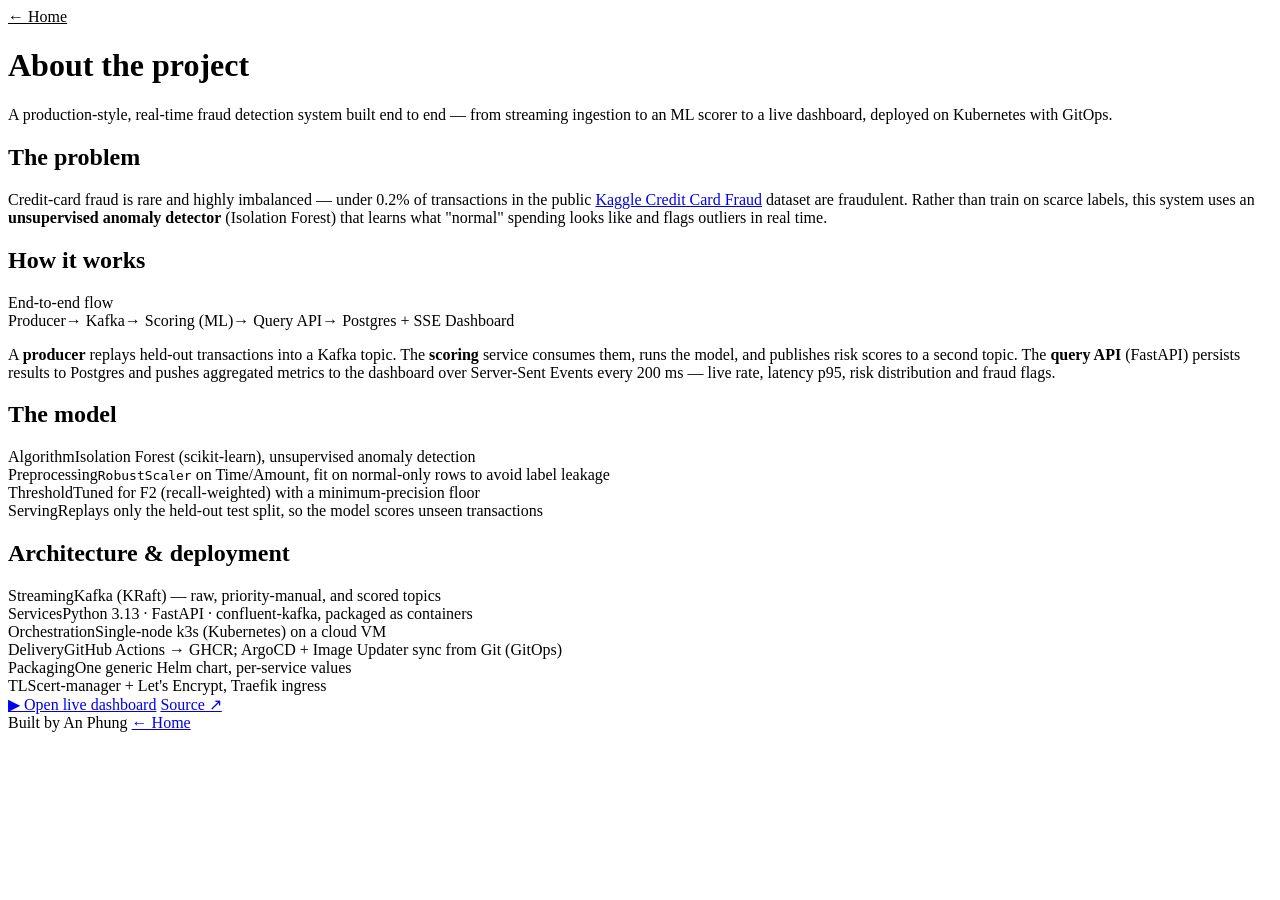
==== query_api/static/about.html @ 63abc760 "feat(landing): add landing + about pages, tidy demo dashboard - add / and /about routes with dark-bl" ====
<!DOCTYPE html>
<html lang="en">
<head>
<meta charset="UTF-8">
<meta name="viewport" content="width=device-width, initial-scale=1.0">
<title>About — Fraud Detection Pipeline</title>
<link rel="preconnect" href="https://fonts.googleapis.com">
<link rel="preconnect" href="https://fonts.gstatic.com" crossorigin>
<link href="https://fonts.googleapis.com/css2?family=JetBrains+Mono:wght@400;500;700&display=swap" rel="stylesheet">
<link rel="stylesheet" href="/static/site.css">
</head>
<body>
<div class="wrap">
  <div class="status"><span class="dot"></span> <a class="inline" href="/" style="border:none;color:inherit">← Home</a></div>

  <h1>About the <span class="hl">project</span></h1>
  <p class="tagline">
    A production-style, real-time fraud detection system built end to end — from streaming
    ingestion to an ML scorer to a live dashboard, deployed on Kubernetes with GitOps.
  </p>

  <h2>The problem</h2>
  <p>
    Credit-card fraud is rare and highly imbalanced — under 0.2% of transactions in the
    public <a class="inline" href="https://www.kaggle.com/datasets/mlg-ulb/creditcardfraud" target="_blank" rel="noopener">Kaggle Credit Card Fraud</a>
    dataset are fraudulent. Rather than train on scarce labels, this system uses an
    <strong>unsupervised anomaly detector</strong> (Isolation Forest) that learns what
    "normal" spending looks like and flags outliers in real time.
  </p>

  <h2>How it works</h2>
  <div class="flow" style="margin-top:0">
    <div class="flow-label">End-to-end flow</div>
    <div class="pipe">
      <span class="node">Producer</span><span class="arrow">→</span>
      <span class="node">Kafka</span><span class="arrow">→</span>
      <span class="node">Scoring (ML)</span><span class="arrow">→</span>
      <span class="node">Query API</span><span class="arrow">→</span>
      <span class="node">Postgres + SSE Dashboard</span>
    </div>
  </div>
  <p style="margin-top:16px">
    A <strong>producer</strong> replays held-out transactions into a Kafka topic. The
    <strong>scoring</strong> service consumes them, runs the model, and publishes risk
    scores to a second topic. The <strong>query API</strong> (FastAPI) persists results to
    Postgres and pushes aggregated metrics to the dashboard over Server-Sent Events every
    200&nbsp;ms — live rate, latency p95, risk distribution and fraud flags.
  </p>

  <h2>The model</h2>
  <div class="rows">
    <div class="row"><span class="k">Algorithm</span><span class="v">Isolation Forest (scikit-learn), unsupervised anomaly detection</span></div>
    <div class="row"><span class="k">Preprocessing</span><span class="v"><code>RobustScaler</code> on Time/Amount, fit on normal-only rows to avoid label leakage</span></div>
    <div class="row"><span class="k">Threshold</span><span class="v">Tuned for F2 (recall-weighted) with a minimum-precision floor</span></div>
    <div class="row"><span class="k">Serving</span><span class="v">Replays only the held-out test split, so the model scores unseen transactions</span></div>
  </div>

  <h2>Architecture &amp; deployment</h2>
  <div class="rows">
    <div class="row"><span class="k">Streaming</span><span class="v">Kafka (KRaft) — raw, priority-manual, and scored topics</span></div>
    <div class="row"><span class="k">Services</span><span class="v">Python 3.13 · FastAPI · confluent-kafka, packaged as containers</span></div>
    <div class="row"><span class="k">Orchestration</span><span class="v">Single-node k3s (Kubernetes) on a cloud VM</span></div>
    <div class="row"><span class="k">Delivery</span><span class="v">GitHub Actions → GHCR; ArgoCD + Image Updater sync from Git (GitOps)</span></div>
    <div class="row"><span class="k">Packaging</span><span class="v">One generic Helm chart, per-service values</span></div>
    <div class="row"><span class="k">TLS</span><span class="v">cert-manager + Let's Encrypt, Traefik ingress</span></div>
  </div>

  <div class="cta">
    <a class="btn btn-primary" href="/demo">▶ Open live dashboard</a>
    <a class="btn btn-ghost" href="https://github.com/anthu2708/fraud-detection" target="_blank" rel="noopener">Source ↗</a>
  </div>

  <footer>
    <span>Built by An Phung</span>
    <span><a href="/">← Home</a></span>
  </footer>
</div>
</body>
</html>
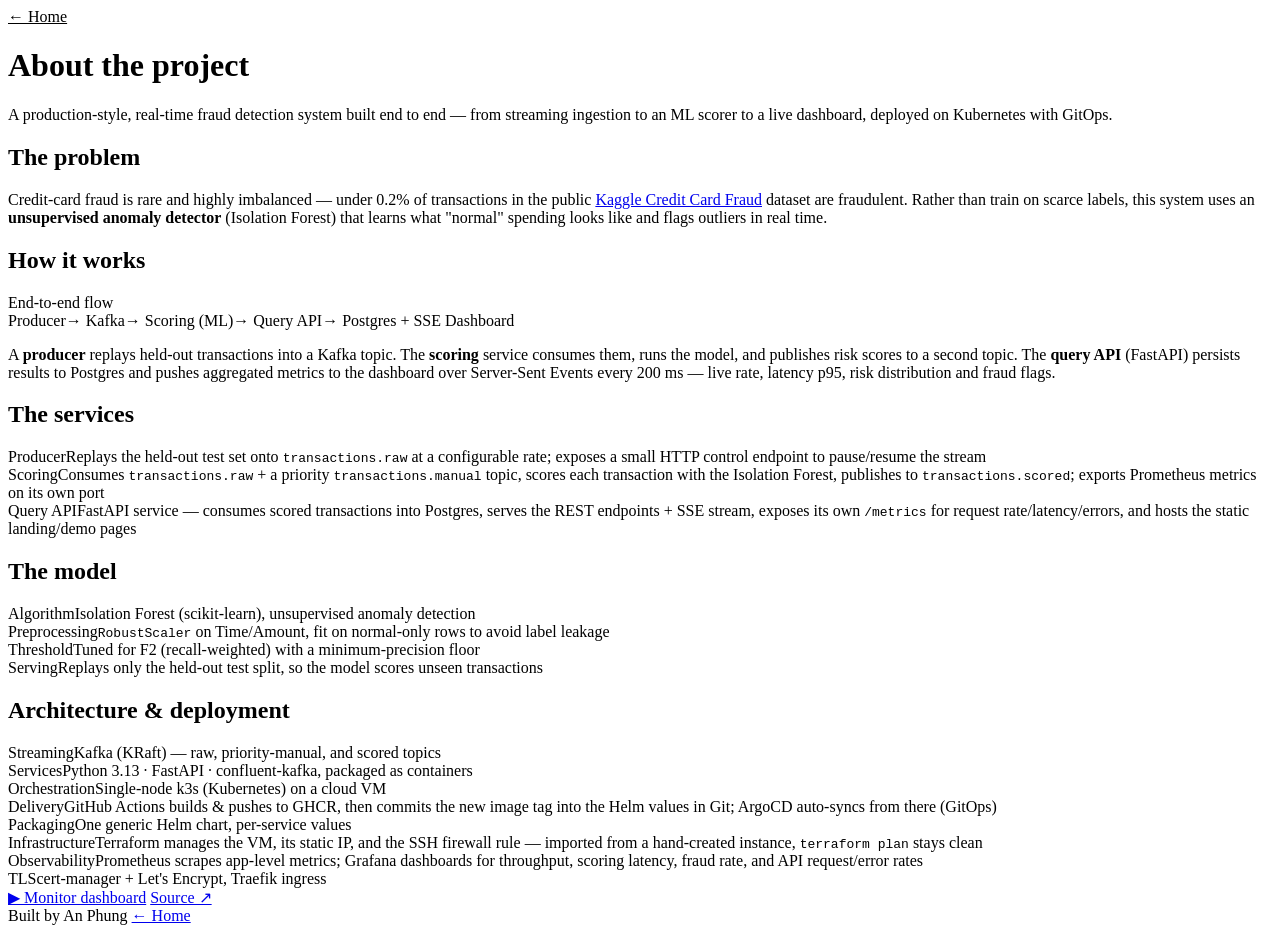
==== commit ef6ed297: "docs(about): per-service breakdown, fix stale ArgoCD claim, add Terraform+observability - Added "The" ====
--- a/query_api/static/about.html
+++ b/query_api/static/about.html
@@ -47,6 +47,13 @@
     200&nbsp;ms — live rate, latency p95, risk distribution and fraud flags.
   </p>
 
+  <h2>The services</h2>
+  <div class="rows">
+    <div class="row"><span class="k">Producer</span><span class="v">Replays the held-out test set onto <code>transactions.raw</code> at a configurable rate; exposes a small HTTP control endpoint to pause/resume the stream</span></div>
+    <div class="row"><span class="k">Scoring</span><span class="v">Consumes <code>transactions.raw</code> + a priority <code>transactions.manual</code> topic, scores each transaction with the Isolation Forest, publishes to <code>transactions.scored</code>; exports Prometheus metrics on its own port</span></div>
+    <div class="row"><span class="k">Query API</span><span class="v">FastAPI service — consumes scored transactions into Postgres, serves the REST endpoints + SSE stream, exposes its own <code>/metrics</code> for request rate/latency/errors, and hosts the static landing/demo pages</span></div>
+  </div>
+
   <h2>The model</h2>
   <div class="rows">
     <div class="row"><span class="k">Algorithm</span><span class="v">Isolation Forest (scikit-learn), unsupervised anomaly detection</span></div>
@@ -60,13 +67,15 @@
     <div class="row"><span class="k">Streaming</span><span class="v">Kafka (KRaft) — raw, priority-manual, and scored topics</span></div>
     <div class="row"><span class="k">Services</span><span class="v">Python 3.13 · FastAPI · confluent-kafka, packaged as containers</span></div>
     <div class="row"><span class="k">Orchestration</span><span class="v">Single-node k3s (Kubernetes) on a cloud VM</span></div>
-    <div class="row"><span class="k">Delivery</span><span class="v">GitHub Actions → GHCR; ArgoCD + Image Updater sync from Git (GitOps)</span></div>
+    <div class="row"><span class="k">Delivery</span><span class="v">GitHub Actions builds &amp; pushes to GHCR, then commits the new image tag into the Helm values in Git; ArgoCD auto-syncs from there (GitOps)</span></div>
     <div class="row"><span class="k">Packaging</span><span class="v">One generic Helm chart, per-service values</span></div>
+    <div class="row"><span class="k">Infrastructure</span><span class="v">Terraform manages the VM, its static IP, and the SSH firewall rule — imported from a hand-created instance, <code>terraform plan</code> stays clean</span></div>
+    <div class="row"><span class="k">Observability</span><span class="v">Prometheus scrapes app-level metrics; Grafana dashboards for throughput, scoring latency, fraud rate, and API request/error rates</span></div>
     <div class="row"><span class="k">TLS</span><span class="v">cert-manager + Let's Encrypt, Traefik ingress</span></div>
   </div>
 
   <div class="cta">
-    <a class="btn btn-primary" href="/demo">▶ Open live dashboard</a>
+    <a class="btn btn-primary" href="/grafana/public-dashboards/3399bdb2fed14edbad0e6b7882afc452" target="_blank" rel="noopener">▶ Monitor dashboard</a>
     <a class="btn btn-ghost" href="https://github.com/anthu2708/fraud-detection" target="_blank" rel="noopener">Source ↗</a>
   </div>
 
